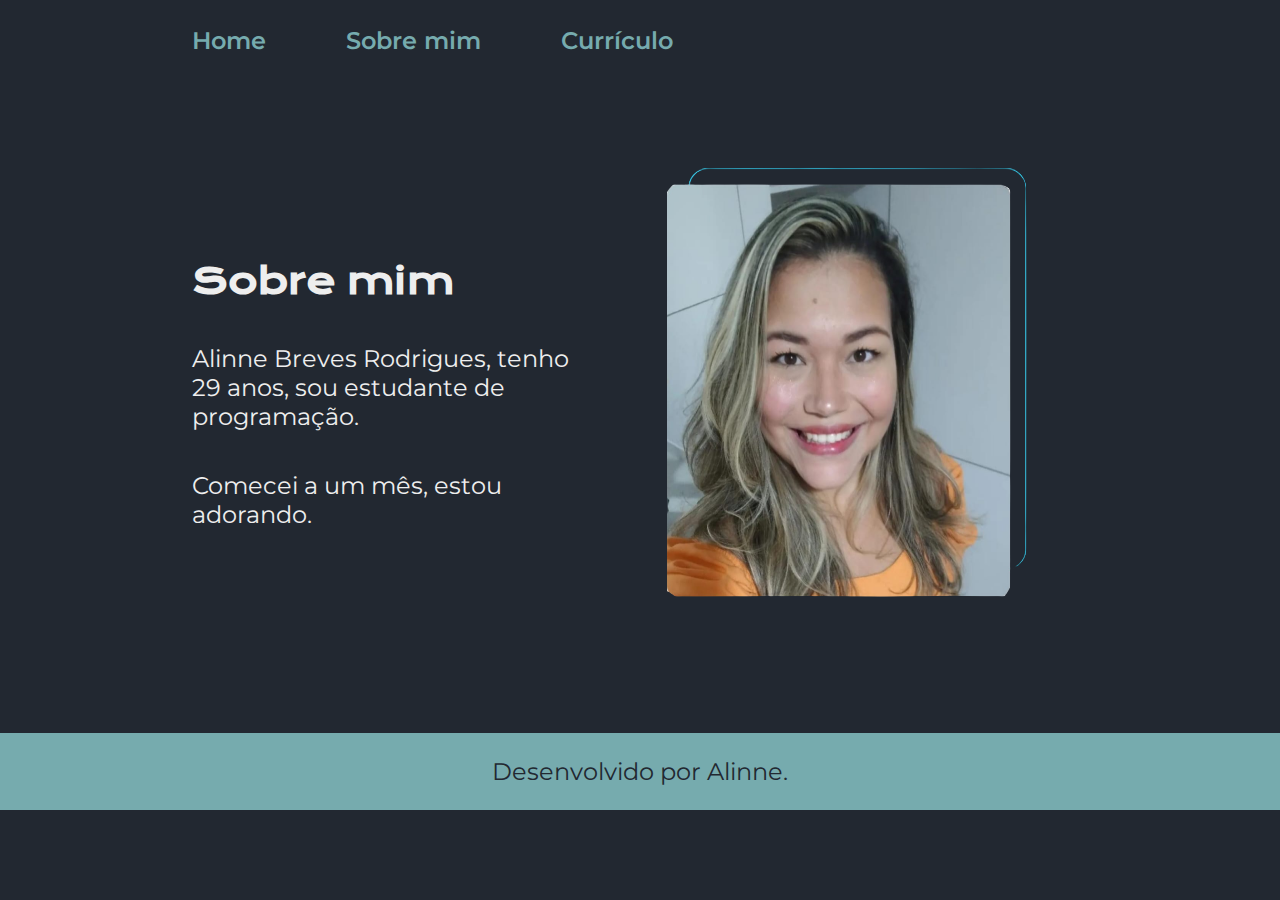
==== about.html @ 1f6fe7bc "segundo commit alinne" ====
<!DOCTYPE html>
<html lang="pt-br">
<head>
  <meta charset="UTF-8">
  <meta http-equiv="X-UA-Compatible" content="IE=edge">
  <meta name="viewport" content="width=device-width, initial-scale=1.0">
  <title>Sobre mim</title>
  <link rel="stylesheet" href="./style/style.css">
</head>
<body>
  <header class="cabecalho">
    <nav class="cabecalho-menu">
      <a class="cabecalho-menu-link" href="index.html">Home</a>
      <a class="cabecalho-menu-link" href="about.html">Sobre mim</a>
      <a class="cabecalho-menu-link" href="curriculo.html">Currículo</a>
    </nav>
  </header>
  <main class="container">
    <section class="container-conteudo">
      <h1 class="titulo">Sobre mim</h1>
      <p class="paragrafo">
        Alinne Breves Rodrigues, tenho 29 anos, sou estudante de programação.
      </p>
      <p class="paragrafo">
        Comecei a um mês, estou adorando.
      </p>
    </section>
    <img src="./assets/foto alinne.png" height="550" width="488" alt="Alinne Breves Rodrigues">
  </main>
  <footer>
    <p class="rodape">Desenvolvido por Alinne.</p>
  </footer>
</body>
</html>
---- style/style.css ----
@import url('https://fonts.googleapis.com/css2?family=Krona+One&family=Montserrat:wght@400;600&display=swap');

:root {
  --cor-primaria: #222831;
  --cor-secundaria: #EEEEEE;
  --cor-terciaria: #76ABAE;
  --cor-houver: #31363F;
  --fonte-primaria: "Krona One", sans-serif;
  --fonte-secundaria: 'Montserrat', sans-serif;
}

* {
  margin: 0;
  padding: 0;
}

body {
  box-sizing: border-box;
  background-color: var(--cor-primaria);
  color: var(--cor-secundaria);
}

.cabecalho {
  padding: 2% 0 0 15%;
}

.cabecalho-menu {
  display: flex;
  gap: 80px;
}

.cabecalho-menu-link {
  font-family: var(--fonte-secundaria);
  font-weight: 600;
  font-size: 24px;
  color: var(--cor-terciaria);
  text-decoration: none;
}

.cabecalho-menu-link:hover {
  background-color: var(--cor-houver);
  padding: 3%;
}

.container {
  padding: 5% 15%;
  display: flex;
  align-items: center;
  justify-content: space-between;
}

.container-conteudo {
  width: 615px;
  display: flex;
  flex-direction: column;
  gap: 40px;
}

.titulo {
  font-family: var(--fonte-primaria);
  font-size: 36px;
}

.titulo-destaque {
  color: var(--cor-terciaria);
}

.paragrafo {
  font-family: var(--fonte-secundaria);
  font-size: 24px;
}

.links {
  display: flex;
  flex-direction: column;
  justify-content: space-between;
  align-items: center;
  gap: 32px;
}

.links-subtitulo {
  font-family: var(--fonte-primaria);
  font-weight: 400;
  font-size: 24px;
}

.link {
  display: flex;
  justify-content: center;
  gap: 16px;
  border: 2px solid var(--cor-terciaria);
  width: 378px;
  text-align: center;
  border-radius: 8px;
  font-family: var(--fonte-secundaria);
  font-weight: 600;
  font-size: 24px;
  color: var(--cor-secundaria);
  padding: 21.5px 0;
  text-decoration: none;
}

.link:hover {
  background-color: var(--cor-houver);
}

.rodape {
  padding: 24px;
  background-color: var(--cor-terciaria);
  font-family: var(--fonte-secundaria);
  font-weight: 400;
  font-size: 24px;
  color: var(--cor-primaria);
  text-align: center;
}
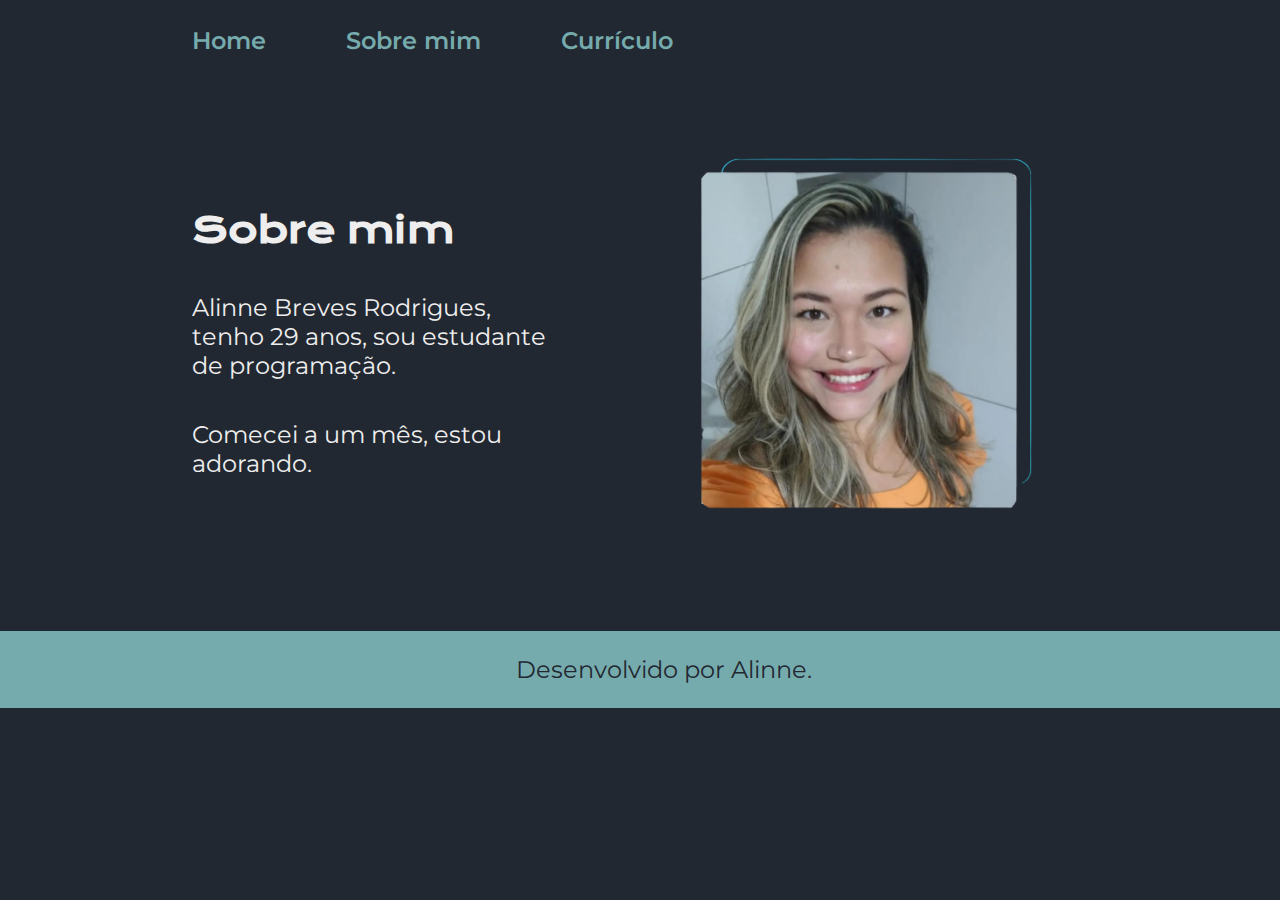
==== commit f0bcca6b: "Responsividade" ====
--- a/about.html
+++ b/about.html
@@ -9,10 +9,11 @@
 </head>
 <body>
   <header class="cabecalho">
-    <nav class="cabecalho-menu">
-      <a class="cabecalho-menu-link" href="index.html">Home</a>
-      <a class="cabecalho-menu-link" href="about.html">Sobre mim</a>
-      <a class="cabecalho-menu-link" href="curriculo.html">Currículo</a>
+      <nav class="cabecalho-menu">
+        <a class="cabecalho-menu-link" href="index.html">Home</a>
+        <a class="cabecalho-menu-link" href="about.html">Sobre mim</a>
+        <a class="cabecalho-menu-link" href="curriculum.html">Currículo</a>
+      </nav>
     </nav>
   </header>
   <main class="container">
@@ -25,7 +26,7 @@
         Comecei a um mês, estou adorando.
       </p>
     </section>
-    <img src="./assets/foto alinne.png" height="550" width="488" alt="Alinne Breves Rodrigues">
+    <img class="container-imagem" src="./assets/foto alinne.png" alt="Alinne Breves Rodrigues">
   </main>
   <footer>
     <p class="rodape">Desenvolvido por Alinne.</p>
--- a/style/style.css
+++ b/style/style.css
@@ -32,7 +32,7 @@
 .cabecalho-menu-link {
   font-family: var(--fonte-secundaria);
   font-weight: 600;
-  font-size: 24px;
+  font-size: 1.5rem;
   color: var(--cor-terciaria);
   text-decoration: none;
 }
@@ -47,10 +47,11 @@
   display: flex;
   align-items: center;
   justify-content: space-between;
+  gap: 82px;
 }
 
 .container-conteudo {
-  width: 615px;
+  width: 50%;
   display: flex;
   flex-direction: column;
   gap: 40px;
@@ -58,7 +59,7 @@
 
 .titulo {
   font-family: var(--fonte-primaria);
-  font-size: 36px;
+  font-size: 2.25rem;
 }
 
 .titulo-destaque {
@@ -67,7 +68,7 @@
 
 .paragrafo {
   font-family: var(--fonte-secundaria);
-  font-size: 24px;
+  font-size: 1.5rem;
 }
 
 .links {
@@ -81,7 +82,7 @@
 .links-subtitulo {
   font-family: var(--fonte-primaria);
   font-weight: 400;
-  font-size: 24px;
+  font-size: 1.5rem;
 }
 
 .link {
@@ -89,12 +90,12 @@
   justify-content: center;
   gap: 16px;
   border: 2px solid var(--cor-terciaria);
-  width: 378px;
+  width: 50%;
   text-align: center;
   border-radius: 8px;
   font-family: var(--fonte-secundaria);
   font-weight: 600;
-  font-size: 24px;
+  font-size: 1.5rem;
   color: var(--cor-secundaria);
   padding: 21.5px 0;
   text-decoration: none;
@@ -104,12 +105,36 @@
   background-color: var(--cor-houver);
 }
 
+.container-imagem {
+  width: 50%;
+}
+
 .rodape {
+  width: 100%;
   padding: 24px;
   background-color: var(--cor-terciaria);
   font-family: var(--fonte-secundaria);
   font-weight: 400;
-  font-size: 24px;
+  font-size: 1.5rem;
   color: var(--cor-primaria);
   text-align: center;
+}
+
+@media (max-width: 1200px) {
+  .cabecalho{
+    padding: 10%;
+  }
+
+  .cabecalho-menu{
+    justify-content: center;
+  }
+
+  .container {
+    flex-direction: column-reverse;
+    padding: 5%;
+  }
+
+  .container-conteudo {
+    width: auto;
+  }
 }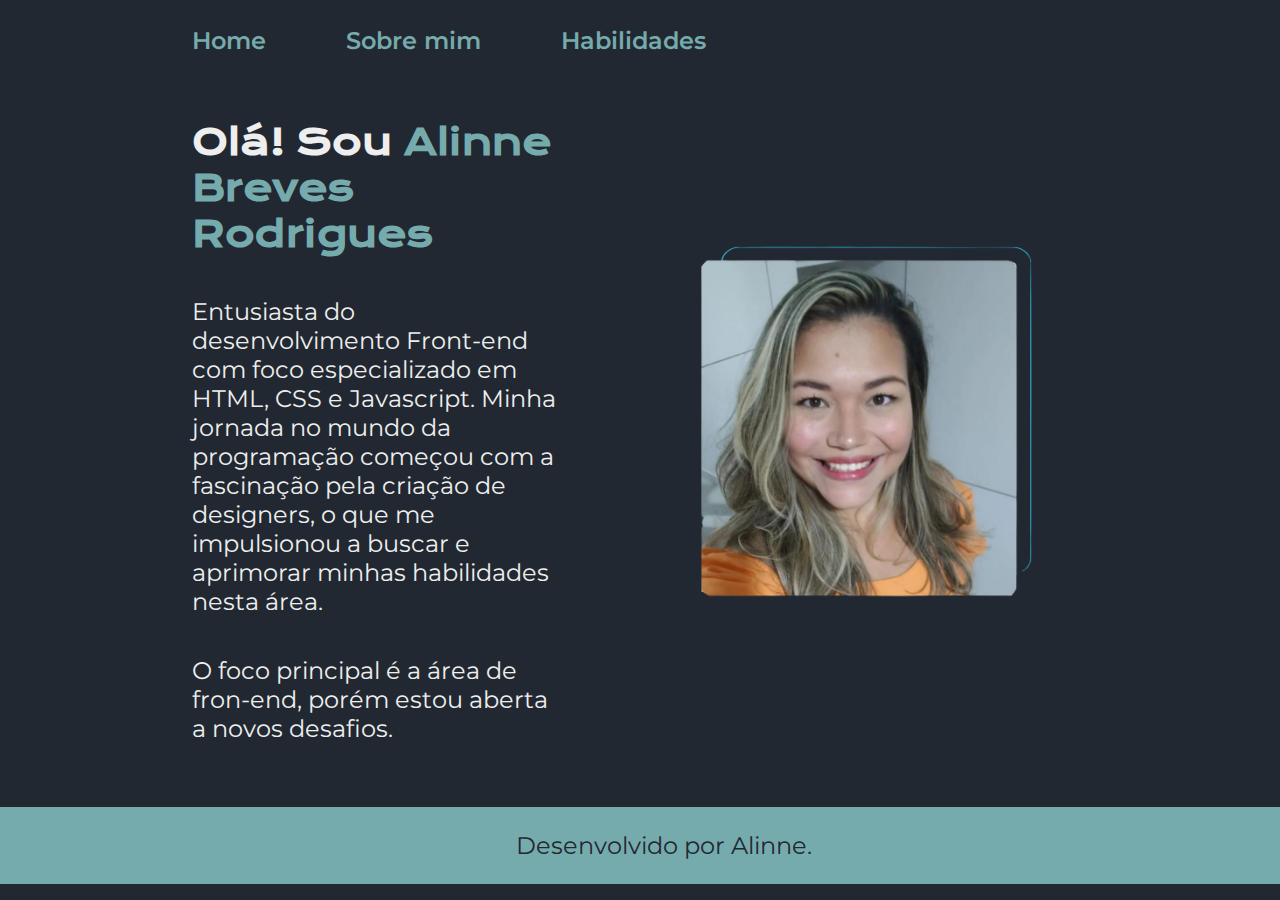
==== commit 07272701: "atualizacao dos conteudos" ====
--- a/about.html
+++ b/about.html
@@ -12,18 +12,18 @@
       <nav class="cabecalho-menu">
         <a class="cabecalho-menu-link" href="index.html">Home</a>
         <a class="cabecalho-menu-link" href="about.html">Sobre mim</a>
-        <a class="cabecalho-menu-link" href="curriculum.html">Currículo</a>
+        <a class="cabecalho-menu-link" href="curriculum.html">Habilidades</a>
       </nav>
     </nav>
   </header>
   <main class="container">
     <section class="container-conteudo">
-      <h1 class="titulo">Sobre mim</h1>
+      <h1 class="titulo">Olá! Sou <strong class="titulo-destaque" >Alinne Breves Rodrigues</strong></h1>
       <p class="paragrafo">
-        Alinne Breves Rodrigues, tenho 29 anos, sou estudante de programação.
+        Entusiasta do desenvolvimento Front-end com foco especializado em HTML, CSS e Javascript. Minha jornada no mundo da programação começou com a fascinação pela criação de designers, o que me impulsionou a buscar e aprimorar minhas habilidades nesta área.
       </p>
       <p class="paragrafo">
-        Comecei a um mês, estou adorando.
+        O foco principal é a área de fron-end, porém estou aberta a novos desafios.
       </p>
     </section>
     <img class="container-imagem" src="./assets/foto alinne.png" alt="Alinne Breves Rodrigues">
